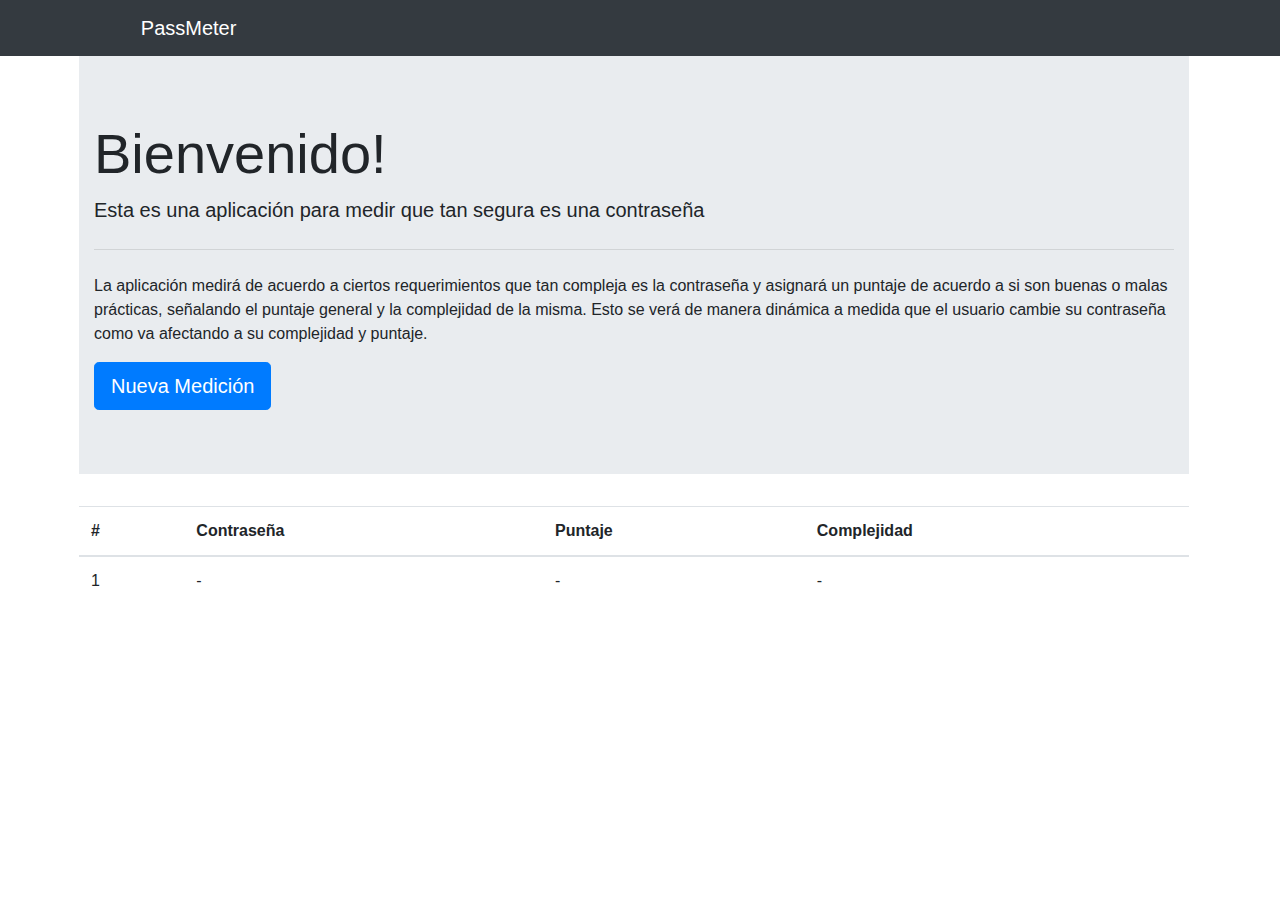
==== index.html @ 27eeca7d "New test storage" ====
<!doctype html>
<html>
  <head>
    <meta charset="utf-8">
    <meta name="viewport" content="width=device-width, initial-scale=1, shrink-to-fit=no">

    <!-- CSS -->
    <link rel="stylesheet" href="css/app.css">
    <link rel="stylesheet" href="https://stackpath.bootstrapcdn.com/bootstrap/4.4.1/css/bootstrap.min.css" integrity="sha384-Vkoo8x4CGsO3+Hhxv8T/Q5PaXtkKtu6ug5TOeNV6gBiFeWPGFN9MuhOf23Q9Ifjh" crossorigin="anonymous">
    
    <title>Proyecto 1</title>
  </head>
  <body onload="cargarTabla()" onstorage="cargarTabla()">
    <nav class="navbar navbar-dark bg-dark">
      <span class="navbar-brand mb-0 h1 title">PassMeter</span>
    </nav>
    
    <div class="container" id='contenedor'>
      <div class="jumbotron jumbotron-fluid">
        <div class="container">
          <h1 class="display-4">Bienvenido!</h1>
          <p class="lead">Esta es una aplicación para medir que tan segura es una contraseña</p>
          <hr class="my-4">
          <p>La aplicación medirá de acuerdo a ciertos requerimientos que tan compleja es la contraseña y asignará un puntaje de acuerdo a si son buenas o malas prácticas, señalando el puntaje general y la complejidad de la misma. Esto se verá de manera dinámica a medida que el usuario cambie su contraseña como va afectando a su complejidad y puntaje.</p>
          <a class="btn btn-primary btn-lg" href="./pages/medidor.html" role="button">Nueva Medición</a>
        </div>
      </div>

      <table class="table space">
        <thead>
        <tr>
            <th scope="col">#</th>
            <th scope="col">Contraseña</th>
            <th scope="col">Puntaje</th>
            <th scope="col">Complejidad</th>
        </tr>
        </thead>
        <tbody id="tablaStorage">
        
        </tbody>
    </table>

    </div>
    <!-- JavaScript -->
    <script src="js/app.js"></script>
    <script src="https://code.jquery.com/jquery-3.4.1.slim.min.js" integrity="sha384-J6qa4849blE2+poT4WnyKhv5vZF5SrPo0iEjwBvKU7imGFAV0wwj1yYfoRSJoZ+n" crossorigin="anonymous"></script>
<script src="https://cdn.jsdelivr.net/npm/popper.js@1.16.0/dist/umd/popper.min.js" integrity="sha384-Q6E9RHvbIyZFJoft+2mJbHaEWldlvI9IOYy5n3zV9zzTtmI3UksdQRVvoxMfooAo" crossorigin="anonymous"></script>
<script src="https://stackpath.bootstrapcdn.com/bootstrap/4.4.1/js/bootstrap.min.js" integrity="sha384-wfSDF2E50Y2D1uUdj0O3uMBJnjuUD4Ih7YwaYd1iqfktj0Uod8GCExl3Og8ifwB6" crossorigin="anonymous"></script>
  </body>
</html>
---- css/app.css ----
#contenedor {
    margin-left: 5%;
    margin-right: 5%;
}

.space{
    margin-top: 2%;
}

.title {
    margin-left: 10%;
}

.tam {
    margin-top: 3%;
    width: 95%;
}

.tamPunt {
    margin-top: 6%;
    margin-bottom: 6%;
    width: 95%;
}

.tamBar{
    margin-left: 3%;
    margin-top: 1%;
    margin-bottom: 2%;
    width: 100%;
}

.posBar {
    margin-left: 1%;
}

.pos {
    padding-top: 1%;
    margin-left: 5%;
}

.mal {
    color: #dc3545;
}

.ok {
    color: #28a745;
}

.warning {
    color: #ffc107;
}

.neutral {
    color: #17a2b8;
}
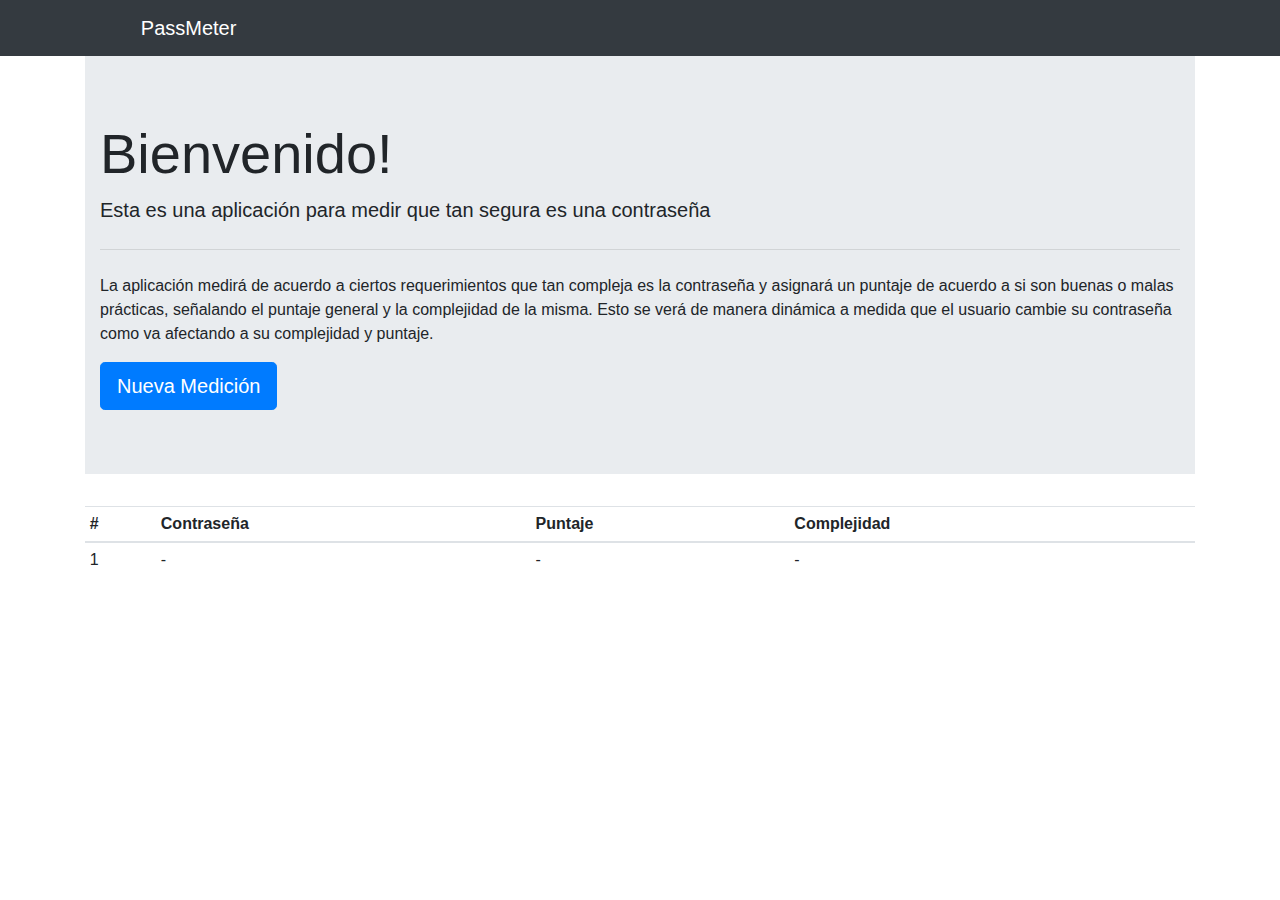
==== commit 0b42e7fe: "Fix pading pagina principal + tablas mas pequeñas + control sobre borrado con seleccionado" ====
--- a/index.html
+++ b/index.html
@@ -10,12 +10,12 @@
     
     <title>Proyecto 1</title>
   </head>
-  <body onload="cargarTabla()" onstorage="cargarTabla()">
+  <body onload="cargarTabla()">
     <nav class="navbar navbar-dark bg-dark">
       <span class="navbar-brand mb-0 h1 title">PassMeter</span>
     </nav>
     
-    <div class="container" id='contenedor'>
+    <div class="container">
       <div class="jumbotron jumbotron-fluid">
         <div class="container">
           <h1 class="display-4">Bienvenido!</h1>
@@ -26,7 +26,7 @@
         </div>
       </div>
 
-      <table class="table space">
+      <table class="table table-sm space">
         <thead>
         <tr>
             <th scope="col">#</th>
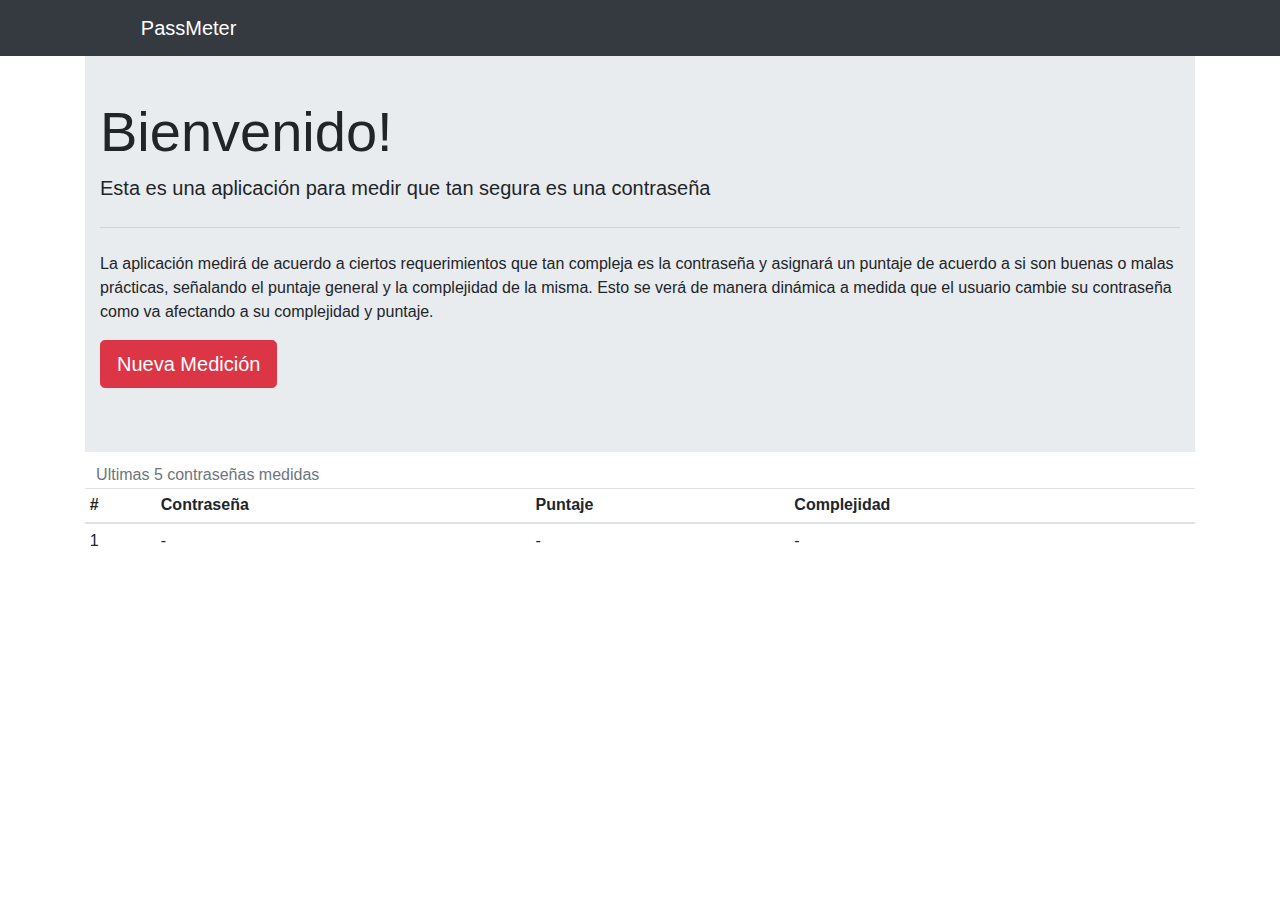
==== commit ed122241: "Agrego nueva tabla de deducciones + refact updateCant separando actualizacion de vista" ====
--- a/index.html
+++ b/index.html
@@ -17,16 +17,17 @@
     
     <div class="container">
       <div class="jumbotron jumbotron-fluid">
-        <div class="container">
+        <div class="container contJumb">
           <h1 class="display-4">Bienvenido!</h1>
           <p class="lead">Esta es una aplicación para medir que tan segura es una contraseña</p>
           <hr class="my-4">
           <p>La aplicación medirá de acuerdo a ciertos requerimientos que tan compleja es la contraseña y asignará un puntaje de acuerdo a si son buenas o malas prácticas, señalando el puntaje general y la complejidad de la misma. Esto se verá de manera dinámica a medida que el usuario cambie su contraseña como va afectando a su complejidad y puntaje.</p>
-          <a class="btn btn-primary btn-lg" href="./pages/medidor.html" role="button">Nueva Medición</a>
+          <a class="btn btn-danger btn-lg" href="./pages/medidor.html" role="button">Nueva Medición</a>
         </div>
       </div>
 
-      <table class="table table-sm space">
+      <table class="table table-sm lastsTable">
+        <caption class="capTop">Ultimas 5 contraseñas medidas</caption>      
         <thead>
         <tr>
             <th scope="col">#</th>
--- a/css/app.css
+++ b/css/app.css
@@ -52,4 +52,23 @@
 
 .neutral {
     color: #17a2b8;
+}
+
+.capTop {
+    caption-side: top;
+    margin-bottom: -1%;
+    margin-left: 1%;
+}
+
+.lastsTable {
+    margin-top: -3%;
+}
+
+.contJumb {
+    margin-top: -2%;
+    margin-bottom: -2;
+}
+
+.minusTop {
+    margin-top: -3%;
 }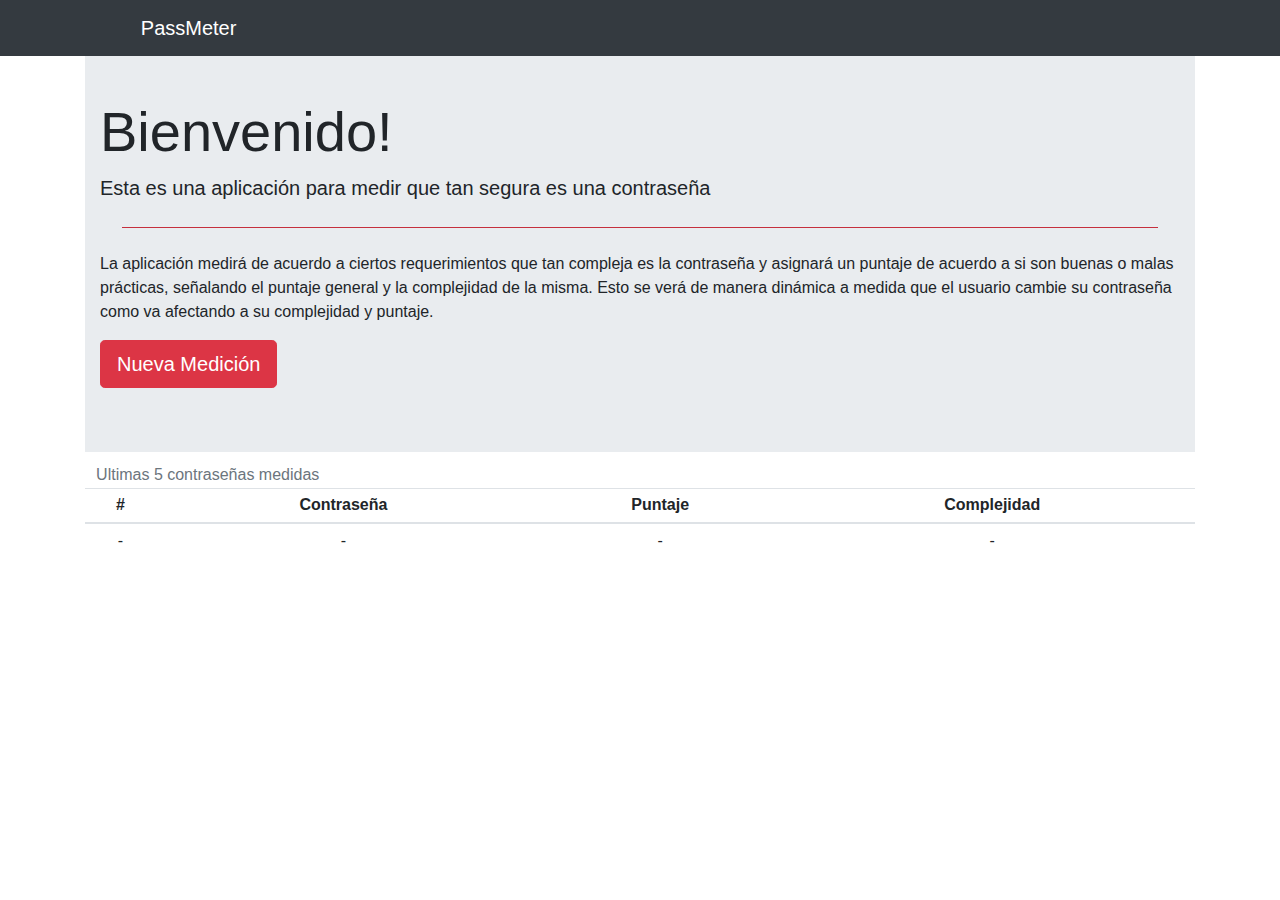
==== commit e29c1c46: "Centrado datos tabla contraseñas" ====
--- a/index.html
+++ b/index.html
@@ -28,7 +28,7 @@
 
       <table class="table table-sm lastsTable">
         <caption class="capTop">Ultimas 5 contraseñas medidas</caption>      
-        <thead>
+        <thead class="text-center">
         <tr>
             <th scope="col">#</th>
             <th scope="col">Contraseña</th>
@@ -36,7 +36,7 @@
             <th scope="col">Complejidad</th>
         </tr>
         </thead>
-        <tbody id="tablaStorage">
+        <tbody id="tablaStorage" class="text-center">
         
         </tbody>
     </table>
--- a/css/app.css
+++ b/css/app.css
@@ -1,58 +1,7 @@
-#contenedor {
-    margin-left: 5%;
-    margin-right: 5%;
-}
-
-.space{
-    margin-top: 2%;
-}
-
 .title {
     margin-left: 10%;
 }
 
-.tam {
-    margin-top: 3%;
-    width: 95%;
-}
-
-.tamPunt {
-    margin-top: 6%;
-    margin-bottom: 6%;
-    width: 95%;
-}
-
-.tamBar{
-    margin-left: 3%;
-    margin-top: 1%;
-    margin-bottom: 2%;
-    width: 100%;
-}
-
-.posBar {
-    margin-left: 1%;
-}
-
-.pos {
-    padding-top: 1%;
-    margin-left: 5%;
-}
-
-.mal {
-    color: #dc3545;
-}
-
-.ok {
-    color: #28a745;
-}
-
-.warning {
-    color: #ffc107;
-}
-
-.neutral {
-    color: #17a2b8;
-}
 
 .capTop {
     caption-side: top;
@@ -60,15 +9,22 @@
     margin-left: 1%;
 }
 
-.lastsTable {
+.lastsTable { /*index only*/
     margin-top: -3%;
 }
 
-.contJumb {
+.contJumb { /*index only*/
     margin-top: -2%;
     margin-bottom: -2;
 }
 
-.minusTop {
-    margin-top: -3%;
-}+
+hr {
+    border: 0;
+    clear:both;
+    display:block;
+    width: 96%;               
+    background-color:#dc3545;
+    height: 2px;
+  }
+
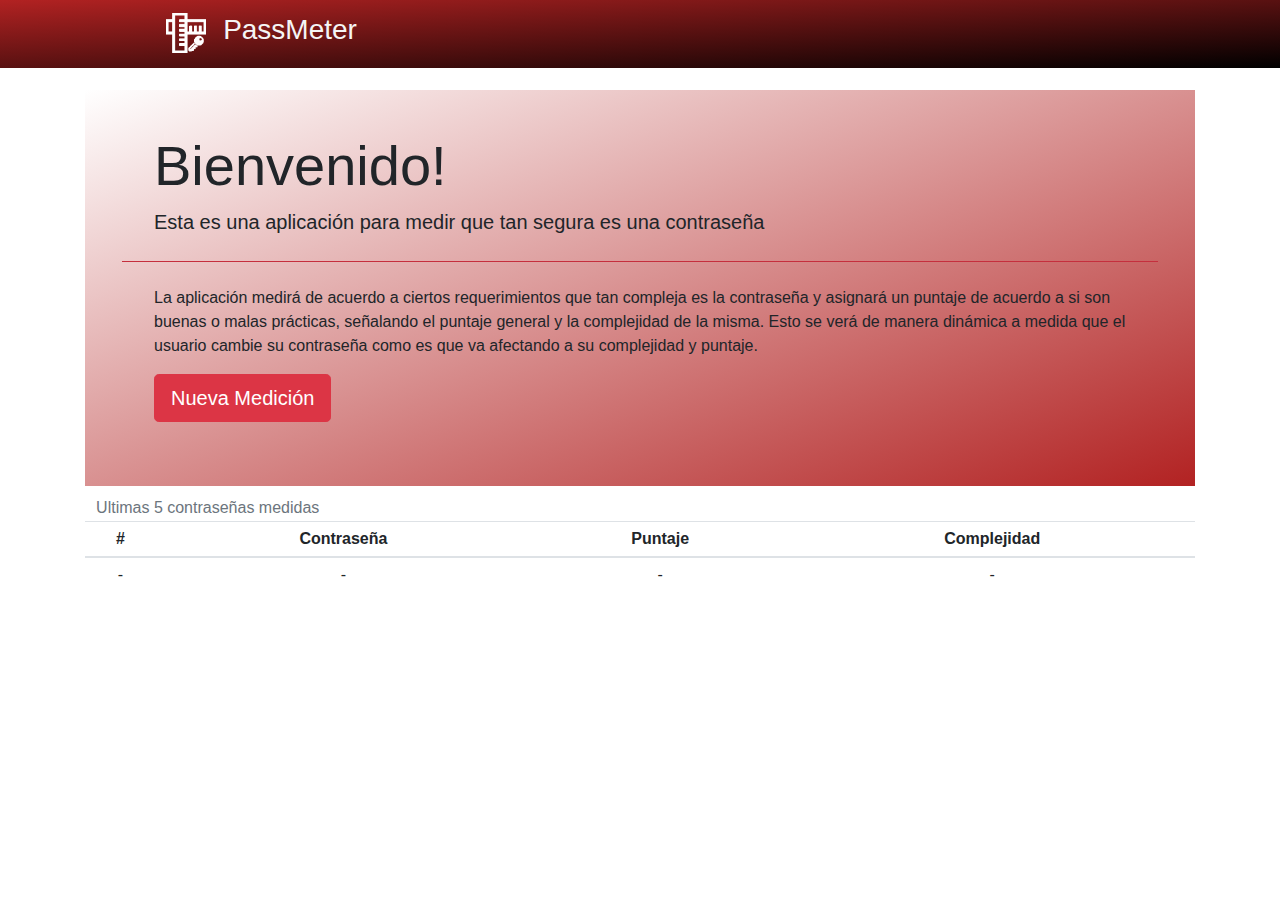
==== commit d403fcd2: "Agregando icono del navBar + algo de estilo" ====
--- a/index.html
+++ b/index.html
@@ -10,19 +10,24 @@
     
     <title>Proyecto 1</title>
   </head>
-  <body onload="cargarTabla()">
-    <nav class="navbar navbar-dark bg-dark">
-      <span class="navbar-brand mb-0 h1 title">PassMeter</span>
+  <body onload="cargarTabla()" >
+    <nav class="navbar navbar-light navColor">
+      <a class="navbar-brand title d-flex" href="index.html">
+        <img src="resources/icon-white.png" width="40" height="40" class="d-inline-block align-top" alt="">
+        <h3 class="title2">PassMeter</h3>
+      </a>
     </nav>
     
     <div class="container">
-      <div class="jumbotron jumbotron-fluid">
+      <div class="jumbotron jumbotron-fluid jumb">
         <div class="container contJumb">
-          <h1 class="display-4">Bienvenido!</h1>
-          <p class="lead">Esta es una aplicación para medir que tan segura es una contraseña</p>
+          <h1 class="display-4 margenes">Bienvenido!</h1>
+          <p class="lead margenes">Esta es una aplicación para medir que tan segura es una contraseña</p>
           <hr class="my-4">
-          <p>La aplicación medirá de acuerdo a ciertos requerimientos que tan compleja es la contraseña y asignará un puntaje de acuerdo a si son buenas o malas prácticas, señalando el puntaje general y la complejidad de la misma. Esto se verá de manera dinámica a medida que el usuario cambie su contraseña como va afectando a su complejidad y puntaje.</p>
-          <a class="btn btn-danger btn-lg" href="./pages/medidor.html" role="button">Nueva Medición</a>
+          <p class="margenes">La aplicación medirá de acuerdo a ciertos requerimientos que tan compleja es la contraseña y asignará un puntaje 
+            de acuerdo a si son buenas o malas prácticas, señalando el puntaje general y la complejidad de la misma. 
+            Esto se verá de manera dinámica a medida que el usuario cambie su contraseña como es que va afectando a su complejidad y puntaje.</p>
+          <a class="btn btn-danger btn-lg margenes" href="./pages/medidor.html" role="button">Nueva Medición</a>
         </div>
       </div>
 
--- a/css/app.css
+++ b/css/app.css
@@ -1,7 +1,11 @@
 .title {
+    margin-left: 12%;
+    color: whitesmoke !important;
+}
+
+.title2 {
     margin-left: 10%;
 }
-
 
 .capTop {
     caption-side: top;
@@ -28,3 +32,18 @@
     height: 2px;
   }
 
+  .navColor {
+    background-image: linear-gradient(to bottom right, firebrick, black);
+  }
+
+  .jumb {
+      /*background-color: white !important;*/
+      background-image: linear-gradient(to bottom right, white, firebrick);
+      margin-top: 2%;
+  }
+
+  .margenes {
+      margin-left: 5% !important;
+      margin-right: 5% !important;
+  }
+
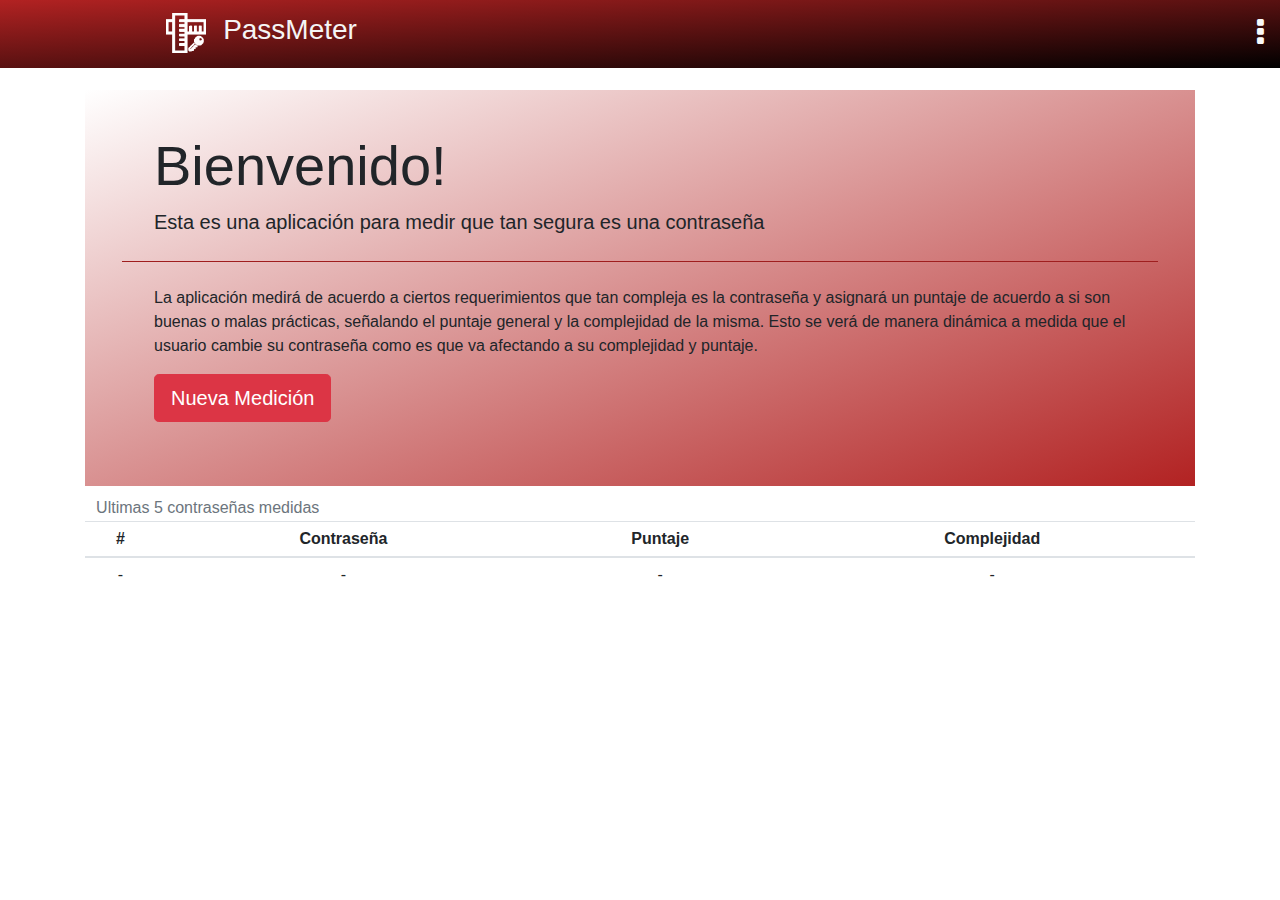
==== commit 0aecf472: "Cambio de tema" ====
--- a/index.html
+++ b/index.html
@@ -6,16 +6,27 @@
 
     <!-- CSS -->
     <link rel="stylesheet" href="css/app.css">
+    <link rel="stylesheet" href="css/common.css">
     <link rel="stylesheet" href="https://stackpath.bootstrapcdn.com/bootstrap/4.4.1/css/bootstrap.min.css" integrity="sha384-Vkoo8x4CGsO3+Hhxv8T/Q5PaXtkKtu6ug5TOeNV6gBiFeWPGFN9MuhOf23Q9Ifjh" crossorigin="anonymous">
+    <link rel="stylesheet" href="https://cdnjs.cloudflare.com/ajax/libs/font-awesome/4.7.0/css/font-awesome.min.css">
     
     <title>Proyecto 1</title>
   </head>
-  <body onload="cargarTabla()" >
+  <body onload="cargarTablaAndTema()">
+
     <nav class="navbar navbar-light navColor">
       <a class="navbar-brand title d-flex" href="index.html">
         <img src="resources/icon-white.png" width="40" height="40" class="d-inline-block align-top" alt="">
         <h3 class="title2">PassMeter</h3>
       </a>
+      <div class="dropdown">
+        <i class="fa fa-ellipsis-v fa-2x text-light" id="dropdownMenuLink" data-toggle="dropdown"></i>
+        <div class="dropdown-menu dropdown-menu-right" aria-labelledby="dropdownMenuLink">
+          <h6 class="dropdown-header">Cambiar tema</h6>
+          <a class="dropdown-item" href="#" onclick='changeTheme("Rojo")'>Rojo</a>
+          <a class="dropdown-item" href="#" onclick='changeTheme("Azul")'>Azul</a>
+        </div>
+      </div>
     </nav>
     
     <div class="container">
@@ -49,8 +60,9 @@
     </div>
     <!-- JavaScript -->
     <script src="js/app.js"></script>
+    <script src="js/theme.js"></script>
     <script src="https://code.jquery.com/jquery-3.4.1.slim.min.js" integrity="sha384-J6qa4849blE2+poT4WnyKhv5vZF5SrPo0iEjwBvKU7imGFAV0wwj1yYfoRSJoZ+n" crossorigin="anonymous"></script>
-<script src="https://cdn.jsdelivr.net/npm/popper.js@1.16.0/dist/umd/popper.min.js" integrity="sha384-Q6E9RHvbIyZFJoft+2mJbHaEWldlvI9IOYy5n3zV9zzTtmI3UksdQRVvoxMfooAo" crossorigin="anonymous"></script>
-<script src="https://stackpath.bootstrapcdn.com/bootstrap/4.4.1/js/bootstrap.min.js" integrity="sha384-wfSDF2E50Y2D1uUdj0O3uMBJnjuUD4Ih7YwaYd1iqfktj0Uod8GCExl3Og8ifwB6" crossorigin="anonymous"></script>
+    <script src="https://cdn.jsdelivr.net/npm/popper.js@1.16.0/dist/umd/popper.min.js" integrity="sha384-Q6E9RHvbIyZFJoft+2mJbHaEWldlvI9IOYy5n3zV9zzTtmI3UksdQRVvoxMfooAo" crossorigin="anonymous"></script>
+    <script src="https://stackpath.bootstrapcdn.com/bootstrap/4.4.1/js/bootstrap.min.js" integrity="sha384-wfSDF2E50Y2D1uUdj0O3uMBJnjuUD4Ih7YwaYd1iqfktj0Uod8GCExl3Og8ifwB6" crossorigin="anonymous"></script>
   </body>
 </html>--- a/css/app.css
+++ b/css/app.css
@@ -1,18 +1,3 @@
-.title {
-    margin-left: 12%;
-    color: whitesmoke !important;
-}
-
-.title2 {
-    margin-left: 10%;
-}
-
-.capTop {
-    caption-side: top;
-    margin-bottom: -1%;
-    margin-left: 1%;
-}
-
 .lastsTable { /*index only*/
     margin-top: -3%;
 }
@@ -23,27 +8,3 @@
 }
 
 
-hr {
-    border: 0;
-    clear:both;
-    display:block;
-    width: 96%;               
-    background-color:#dc3545;
-    height: 2px;
-  }
-
-  .navColor {
-    background-image: linear-gradient(to bottom right, firebrick, black);
-  }
-
-  .jumb {
-      /*background-color: white !important;*/
-      background-image: linear-gradient(to bottom right, white, firebrick);
-      margin-top: 2%;
-  }
-
-  .margenes {
-      margin-left: 5% !important;
-      margin-right: 5% !important;
-  }
-
--- a/css/common.css
+++ b/css/common.css
@@ -0,0 +1,43 @@
+:root {
+    --color-theme: firebrick;
+}
+
+.title {
+    margin-left: 12%;
+    color: whitesmoke !important;
+}
+
+.title2 {
+    margin-left: 10%;
+}
+
+.capTop {
+    caption-side: top;
+    margin-bottom: -1%;
+    margin-left: 1%;
+}
+
+.margenes {
+    margin-left: 5% !important;
+    margin-right: 5% !important;
+}
+
+hr {
+    border: 0;
+    clear:both;
+    display:block;
+    width: 96%;               
+    background-color: var( --color-theme);
+    height: 2px;
+  }
+
+  .navColor {
+    background-image: linear-gradient(to bottom right, var(--color-theme), black);
+  }
+
+  .jumb {
+      background-image: linear-gradient(to bottom right, white, var(--color-theme));
+      margin-top: 2%;
+  }
+
+  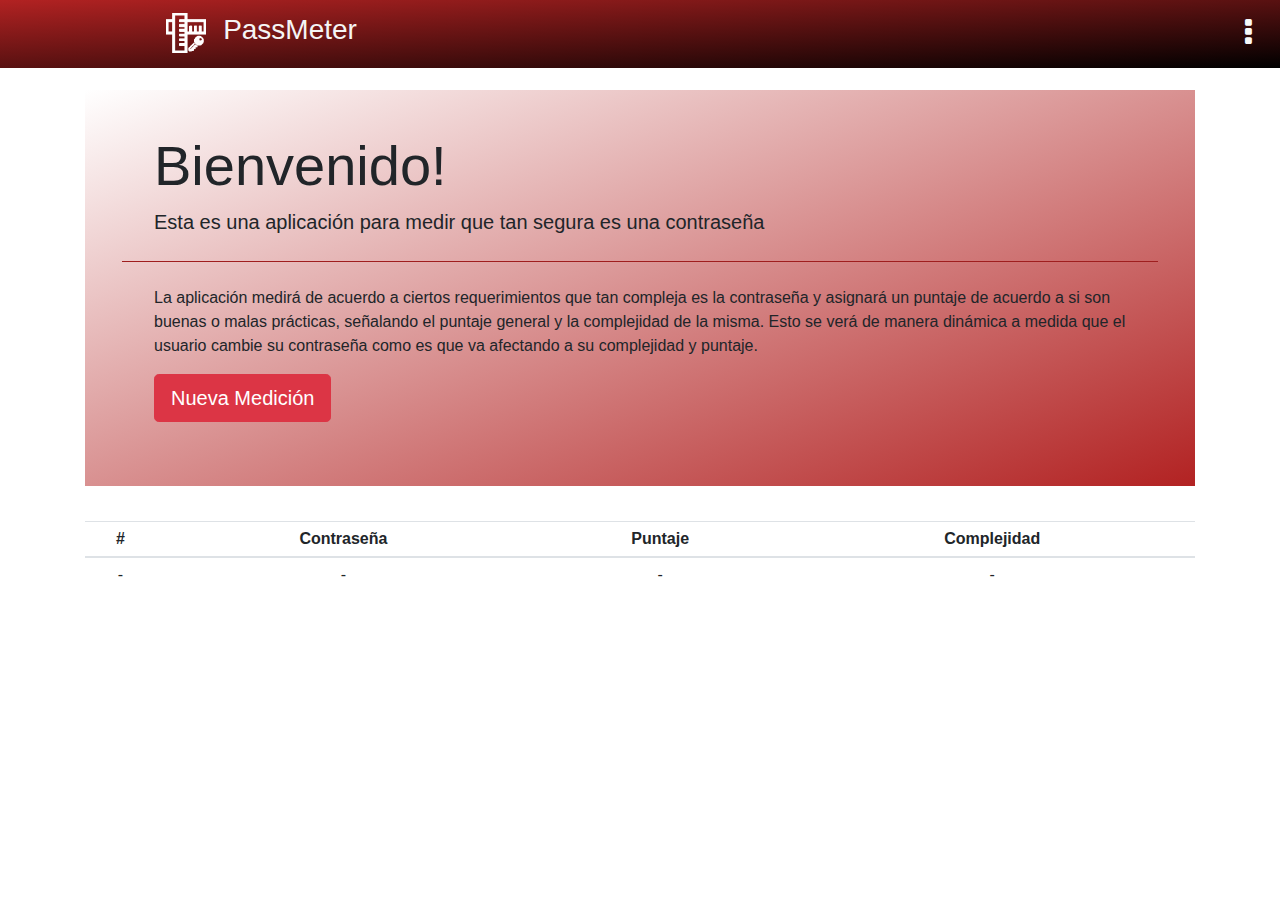
==== commit 09f0458d: "Arreglo detalles: cambio de tema + tablas responsive" ====
--- a/index.html
+++ b/index.html
@@ -10,7 +10,7 @@
     <link rel="stylesheet" href="https://stackpath.bootstrapcdn.com/bootstrap/4.4.1/css/bootstrap.min.css" integrity="sha384-Vkoo8x4CGsO3+Hhxv8T/Q5PaXtkKtu6ug5TOeNV6gBiFeWPGFN9MuhOf23Q9Ifjh" crossorigin="anonymous">
     <link rel="stylesheet" href="https://cdnjs.cloudflare.com/ajax/libs/font-awesome/4.7.0/css/font-awesome.min.css">
     
-    <title>Proyecto 1</title>
+    <title>PassMeter</title>
   </head>
   <body onload="cargarTablaAndTema()">
 
@@ -19,7 +19,7 @@
         <img src="resources/icon-white.png" width="40" height="40" class="d-inline-block align-top" alt="">
         <h3 class="title2">PassMeter</h3>
       </a>
-      <div class="dropdown">
+      <div class="dropdown dropMargen">
         <i class="fa fa-ellipsis-v fa-2x text-light" id="dropdownMenuLink" data-toggle="dropdown"></i>
         <div class="dropdown-menu dropdown-menu-right" aria-labelledby="dropdownMenuLink">
           <h6 class="dropdown-header">Cambiar tema</h6>
@@ -41,22 +41,22 @@
           <a class="btn btn-danger btn-lg margenes" href="./pages/medidor.html" role="button">Nueva Medición</a>
         </div>
       </div>
-
-      <table class="table table-sm lastsTable">
-        <caption class="capTop">Ultimas 5 contraseñas medidas</caption>      
-        <thead class="text-center">
-        <tr>
-            <th scope="col">#</th>
-            <th scope="col">Contraseña</th>
-            <th scope="col">Puntaje</th>
-            <th scope="col">Complejidad</th>
-        </tr>
-        </thead>
-        <tbody id="tablaStorage" class="text-center">
-        
-        </tbody>
-    </table>
-
+      <div class="table-responsive">
+        <table class="table table-sm lastsTable">
+          <caption class="capTop">Ultimas 5 contraseñas medidas</caption>      
+          <thead class="text-center">
+          <tr>
+              <th scope="col">#</th>
+              <th scope="col">Contraseña</th>
+              <th scope="col">Puntaje</th>
+              <th scope="col">Complejidad</th>
+          </tr>
+          </thead>
+          <tbody id="tablaStorage" class="text-center">
+          
+          </tbody>
+        </table>
+      </div>
     </div>
     <!-- JavaScript -->
     <script src="js/app.js"></script>
--- a/css/common.css
+++ b/css/common.css
@@ -31,13 +31,15 @@
     height: 2px;
   }
 
-  .navColor {
-    background-image: linear-gradient(to bottom right, var(--color-theme), black);
-  }
+.navColor {
+background-image: linear-gradient(to bottom right, var(--color-theme), black);
+}
 
-  .jumb {
-      background-image: linear-gradient(to bottom right, white, var(--color-theme));
-      margin-top: 2%;
-  }
+.jumb {
+    background-image: linear-gradient(to bottom right, white, var(--color-theme));
+    margin-top: 2%;
+}
 
-  +.dropMargen {
+    margin-right: 1%;
+}